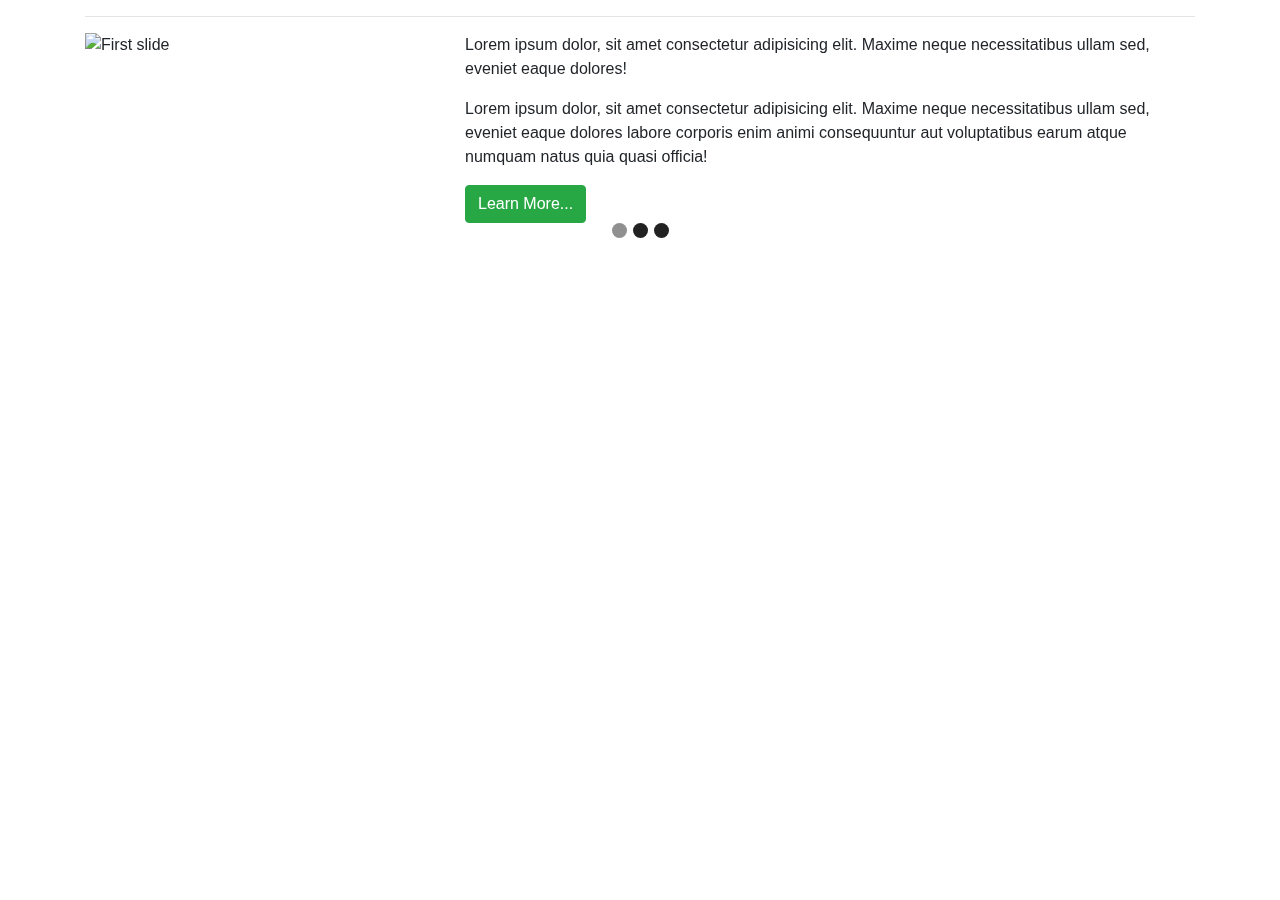
==== index.html @ 4920ab21 "Update index.html" ====
<!DOCTYPE html>
<html lang="es">

<head>

  <title></title>

  <meta charset="utf-8">

  <meta name="description" content="Free Bootstrap 4 Carousel">

  <meta name="keywords" content="Bootstrap 4 Free Carousel, Free Slider, Bootstrap 4 Slider for freee, Free Bootstrap 4 Slider, Free HTML Slider">

  <meta name="viewport" content="width=device-width, initial-scale=1">

  <!-- Bootstrap 4 Default CSS -->
  <link rel="stylesheet" href="https://maxcdn.bootstrapcdn.com/bootstrap/4.1.0/css/bootstrap.min.css">

  <!-- Font Awesome CSS -->
  <link rel="stylesheet" href="https://use.fontawesome.com/releases/v5.1.0/css/all.css" integrity="sha384-lKuwvrZot6UHsBSfcMvOkWwlCMgc0TaWr+30HWe3a4ltaBwTZhyTEggF5tJv8tbt" crossorigin="anonymous">

  <!-- Additional CSS -->
  <link rel="stylesheet" href="css/main.css">

  <!-- Animate CSS -->
  <link rel="stylesheet" href="https://cdnjs.cloudflare.com/ajax/libs/animate.css/3.5.2/animate.min.css">

</head>

<body>

    <div class="container">

        <div class="row">

            <div class="col-md-12">

                <h1 class="text-center carousel-title"></h1>
                <hr>

            </div>
            <!-- End of Col-md-12 -->

            <div class="col-md-12">

                <div id="carouselExample" class="carousel slide" data-ride="carousel">

                    <div class="row">

                        <div class="col-md-12">

                            <div class="carousel-inner">

                                <div class="carousel-item active">

                                    <div class="row">

                                        <div class="col-md-4">

                                            <img class="d-block w-100" src="https://fakeimg.pl/350x200/fc2525/fff,255/?text=Slider&font=lobster" alt="First slide">

                                        </div>
                                        <!-- End of Col-md-4 -->

                                        <div class="col-md-8">

                                            <p>
                                                Lorem ipsum dolor, sit amet consectetur adipisicing elit. Maxime neque necessitatibus ullam sed, 
                                                eveniet eaque dolores!
                                            </p>

                                            <p>
                                                Lorem ipsum dolor, sit amet consectetur adipisicing elit. Maxime neque necessitatibus ullam sed, 
                                                eveniet eaque dolores labore corporis enim animi consequuntur aut voluptatibus earum atque numquam 
                                                natus quia quasi officia!
                                            </p>

                                            <button class="btn btn-md btn-success">Learn More...</button>

                                        </div>
                                        <!-- End of Col-md-8 -->

                                    </div>
                                    <!-- End of Row -->

                                </div>
                                <!-- End of Carousel Item 1 -->

                                <div class="carousel-item">

                                    <div class="row">

                                        <div class="col-md-4">

                                            <img class="d-block w-100" src="https://fakeimg.pl/350x200/1d6d28/fff,255/?text=Problem?&font=lobster" alt="First slide">

                                        </div>
                                        <!-- End of Col-md-4 -->

                                        <div class="col-md-8">

                                            <p>
                                                Lorem ipsum dolor, sit amet consectetur adipisicing elit. Maxime neque necessitatibus ullam sed, 
                                                eveniet eaque dolores!
                                            </p>

                                            <p>
                                                Lorem ipsum dolor, sit amet consectetur adipisicing elit. Maxime neque necessitatibus ullam sed, 
                                                eveniet eaque dolores labore corporis enim animi consequuntur aut voluptatibus earum atque numquam 
                                                natus quia quasi officia!
                                            </p>

                                            <button class="btn btn-md btn-success">Learn More...</button>

                                        </div>
                                        <!-- End of Col-md-8 -->

                                    </div>
                                    <!-- End of Row -->

                                </div>
                                <!-- End of Carousel Item 2 -->

                                <div class="carousel-item">

                                    <div class="row">

                                        <div class="col-md-4">

                                            <img class="d-block w-100" src="https://fakeimg.pl/350x200/3881ff/fff,255/?text=Solution Here :)&font=lobster" alt="First slide">

                                        </div>
                                        <!-- End of Col-md-4 -->

                                        <div class="col-md-8">

                                            <p>
                                                Lorem ipsum dolor, sit amet consectetur adipisicing elit. Maxime neque necessitatibus ullam sed, 
                                                eveniet eaque dolores!
                                            </p>

                                            <p>
                                                Lorem ipsum dolor, sit amet consectetur adipisicing elit. Maxime neque necessitatibus ullam sed, 
                                                eveniet eaque dolores labore corporis enim animi consequuntur aut voluptatibus earum atque numquam 
                                                natus quia quasi officia!
                                            </p>

                                            <button class="btn btn-md btn-success">Learn More...</button>

                                        </div>
                                        <!-- End of Col-md-8 -->

                                    </div>
                                    <!-- End of Row -->

                                </div>
                                <!-- End of Carousel Item 3 -->

                            </div>
                            <!-- End of Carousel Inner -->
                        
                        </div>
                        <!-- End of Col-md-12 -->

                        <div class="col-md-12">

                            <ol class="carousel-indicators">

                                <li data-target="#carouselExample" data-slide-to="0" class="active"></li>
            
                                <li data-target="#carouselExample" data-slide-to="1"></li>
            
                                <li data-target="#carouselExample" data-slide-to="2"></li>
            
                            </ol>
                            <!-- End of Carousel Indicators -->

                        </div>
                        <!-- End of Col-md-12 -->

                    
                    </div>
                    <!-- End of Row -->

                </div>
                <!-- End of carouselExample-->

            </div>
            <!-- End of Col-md-12 -->

        </div>
        <!-- End of Row -->

    </div>
    <!-- End of Container -->

    <!-- JQuery Plugin -->

    <script src="https://ajax.googleapis.com/ajax/libs/jquery/3.3.1/jquery.min.js"></script>

    <!-- Bootstrap JQuery Plugin -->

    <script src="https://maxcdn.bootstrapcdn.com/bootstrap/4.1.0/js/bootstrap.min.js"></script>

    <!-- Extra Javascript -->
    <script>
        $(document).ready(function(){
            
            $(".item").addClass('animated slideInUp');
            
        });
    </script>


</body>
</html>
---- css/main.css ----
.carousel-indicators {
  position: relative !important;
  bottom: 0; }
  .carousel-indicators li {
    background-color: #222 !important;
    cursor: pointer;
    border-radius: 50%;
    height: 15px;
    width: 15px; }
  .carousel-indicators .active {
    opacity: 0.5; }

@media screen and (min-width: 320px) and (max-width: 767px) {
  .carousel-inner p {
    font-size: 14px;
    margin: 20px 0; }
  .carousel-inner button {
    display: block;
    margin: 0 auto; }

  .carousel-title {
    font-size: 18px;
    margin-top: 20px; }

  .carousel-indicators {
    top: 20px; } }

/*# sourceMappingURL=main.css.map */
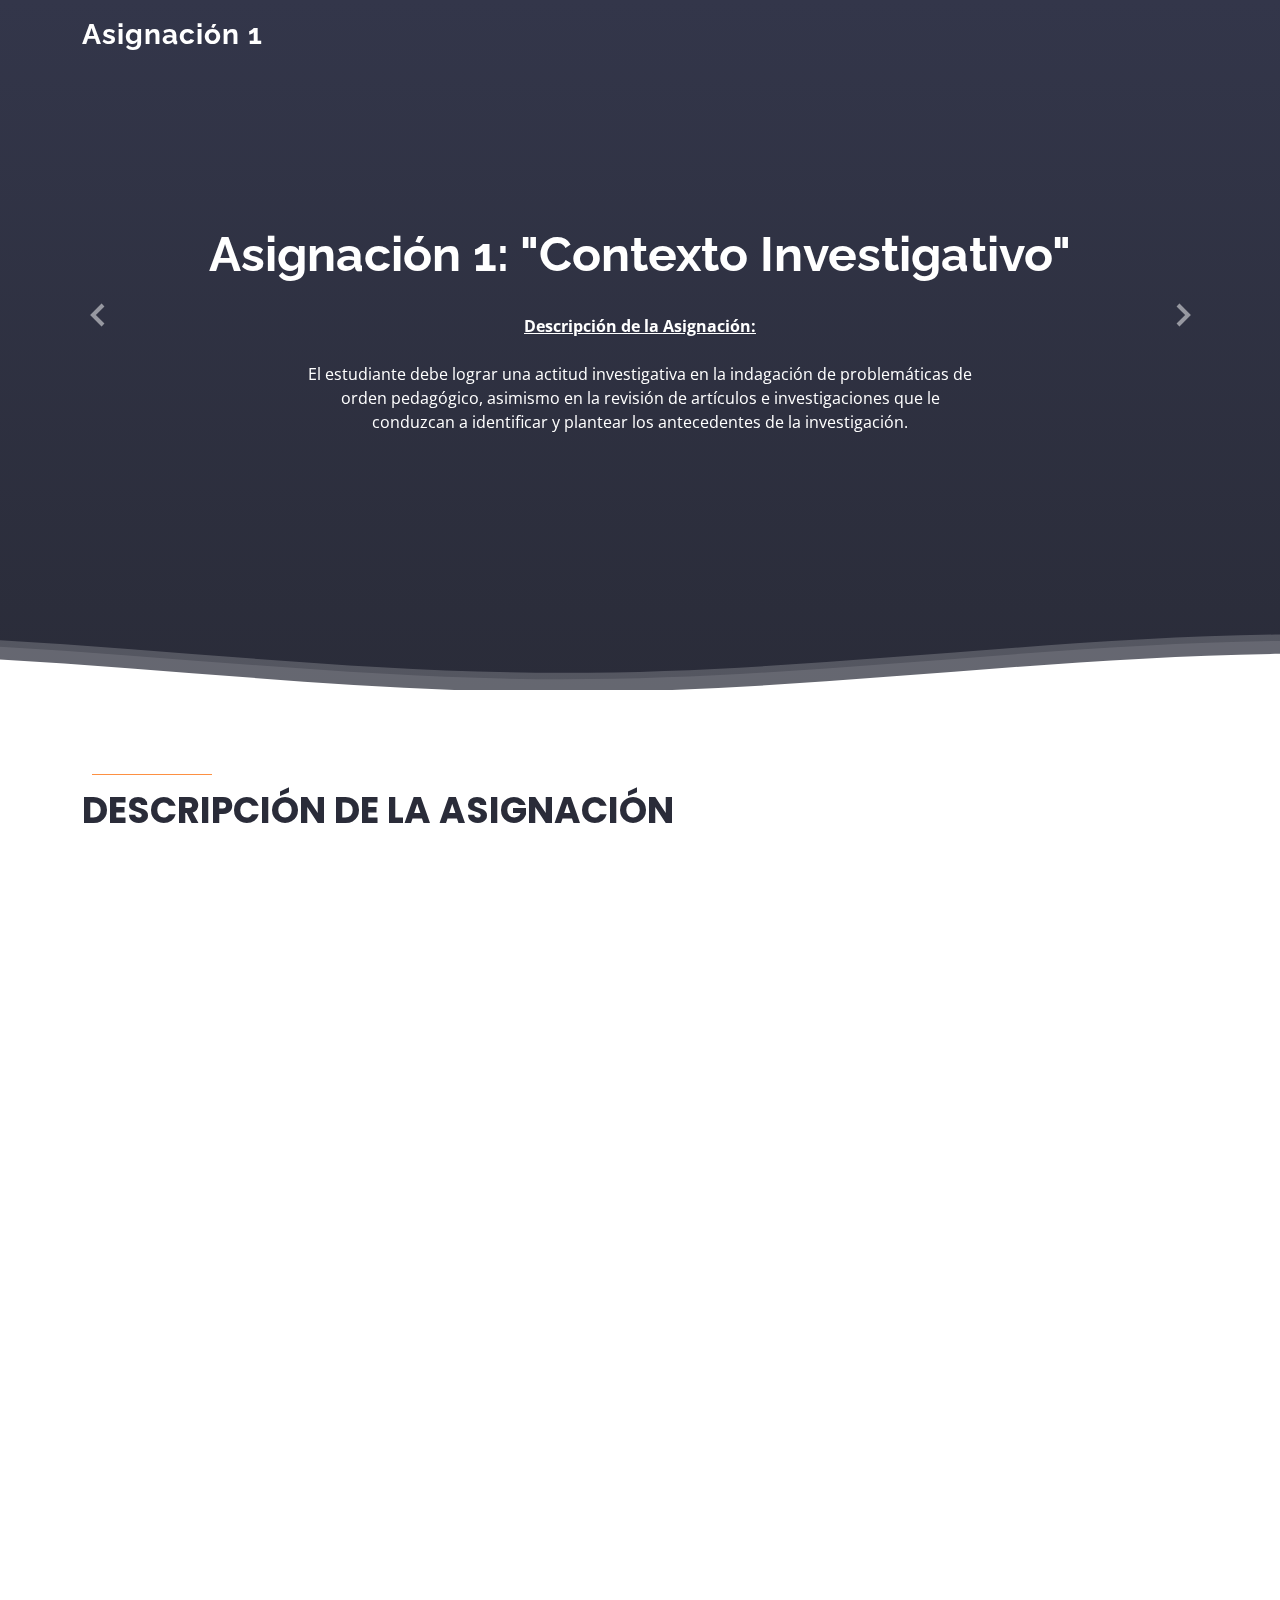
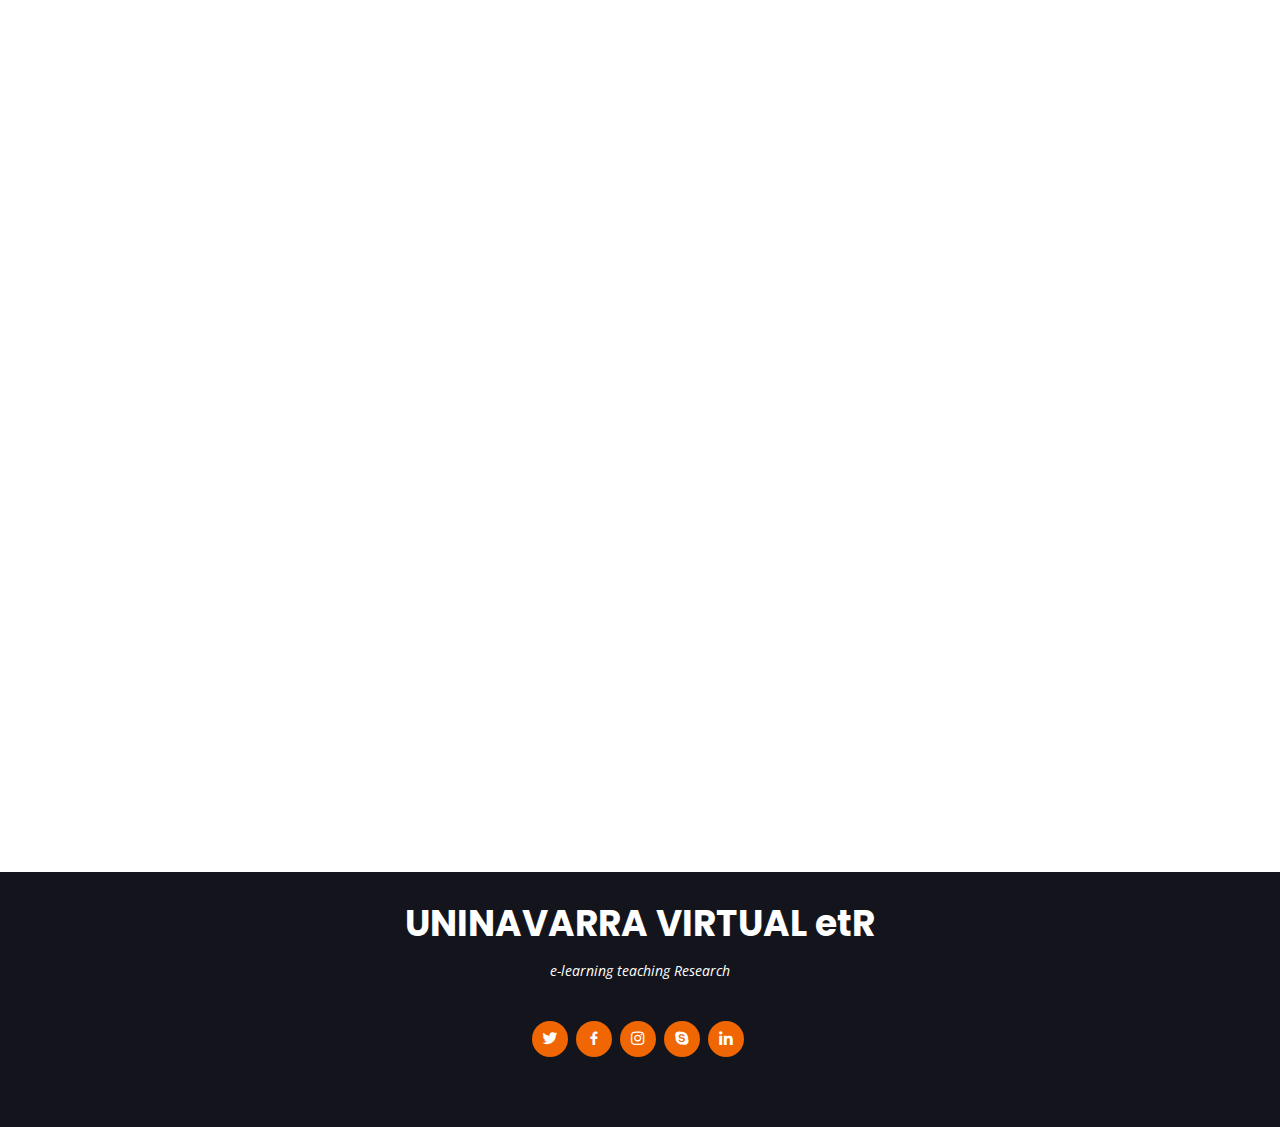
==== commit 2c93fcab: "Nuevos directorios" ====
--- a/index.html
+++ b/index.html
@@ -1,216 +1,242 @@
 <!DOCTYPE html>
-<html lang="es">
+<html lang="en">
 
 <head>
-
-  <title></title>
-
   <meta charset="utf-8">
-
-  <meta name="description" content="Free Bootstrap 4 Carousel">
-
-  <meta name="keywords" content="Bootstrap 4 Free Carousel, Free Slider, Bootstrap 4 Slider for freee, Free Bootstrap 4 Slider, Free HTML Slider">
-
-  <meta name="viewport" content="width=device-width, initial-scale=1">
-
-  <!-- Bootstrap 4 Default CSS -->
-  <link rel="stylesheet" href="https://maxcdn.bootstrapcdn.com/bootstrap/4.1.0/css/bootstrap.min.css">
-
-  <!-- Font Awesome CSS -->
-  <link rel="stylesheet" href="https://use.fontawesome.com/releases/v5.1.0/css/all.css" integrity="sha384-lKuwvrZot6UHsBSfcMvOkWwlCMgc0TaWr+30HWe3a4ltaBwTZhyTEggF5tJv8tbt" crossorigin="anonymous">
-
-  <!-- Additional CSS -->
-  <link rel="stylesheet" href="css/main.css">
-
-  <!-- Animate CSS -->
-  <link rel="stylesheet" href="https://cdnjs.cloudflare.com/ajax/libs/animate.css/3.5.2/animate.min.css">
-
+  <meta name="viewport" content="width=device-width, initial-scale=1.0">
+
+  <title>Asignación 1</title>
+  <meta content="" name="description">
+  <meta content="" name="keywords">
+
+  <!-- Favicons -->
+  
+
+  <!-- Google Fonts -->
+  <link href="https://fonts.googleapis.com/css?family=Open+Sans:300,300i,400,400i,600,600i,700,700i|Raleway:300,300i,400,400i,500,500i,600,600i,700,700i|Poppins:300,300i,400,400i,500,500i,600,600i,700,700i" rel="stylesheet">
+
+  <!-- Vendor CSS Files -->
+  <link href="assets/vendor/animate.css/animate.min.css" rel="stylesheet">
+  <link href="assets/vendor/aos/aos.css" rel="stylesheet">
+  <link href="assets/vendor/bootstrap/css/bootstrap.min.css" rel="stylesheet">
+  <link href="assets/vendor/bootstrap-icons/bootstrap-icons.css" rel="stylesheet">
+  <link href="assets/vendor/boxicons/css/boxicons.min.css" rel="stylesheet">
+  <link href="assets/vendor/glightbox/css/glightbox.min.css" rel="stylesheet">
+  <link href="assets/vendor/remixicon/remixicon.css" rel="stylesheet">
+  <link href="assets/vendor/swiper/swiper-bundle.min.css" rel="stylesheet">
+
+  <!-- Template Main CSS File -->
+  <link href="assets/css/style.css" rel="stylesheet">
+
+  <!-- =======================================================
+  * Template Name: Selecao
+  * Updated: Jan 09 2024 with Bootstrap v5.3.2
+  * Template URL: https://bootstrapmade.com/selecao-bootstrap-template/
+  * Author: BootstrapMade.com
+  * License: https://bootstrapmade.com/license/
+  ======================================================== -->
 </head>
 
 <body>
 
+  <!-- ======= Header ======= -->
+  <header id="header" class="fixed-top d-flex align-items-center  header-transparent ">
+    <div class="container d-flex align-items-center justify-content-between">
+
+      <div class="logo">
+        <h1><a href="index.html">Asignación 1</a></h1>
+        <!-- Uncomment below if you prefer to use an image logo -->
+        <!-- <a href="index.html"><img src="assets/img/logo.png" alt="" class="img-fluid"></a>-->
+      </div>
+
+      
+
+    </div>
+  </header><!-- End Header -->
+
+  <!-- ======= Hero Section ======= -->
+  <section id="hero" class="d-flex flex-column justify-content-end align-items-center">
+    <div id="heroCarousel" data-bs-interval="5000" class="container carousel carousel-fade" data-bs-ride="carousel">
+
+      <!-- Slide 1 -->
+      <div class="carousel-item active">
+        <div class="carousel-container">
+          <h2 class="animate__animated animate__fadeInDown">Asignación 1: "Contexto Investigativo"</span></h2>
+          <p class="animate__animated fanimate__adeInUp"><b><u>Descripción de la Asignación:</u></b><br><br>
+
+            El estudiante debe lograr una actitud investigativa en la indagación de problemáticas de orden pedagógico, asimismo en la revisión de artículos e investigaciones que le conduzcan a identificar y plantear los antecedentes de la investigación.</p>
+        </div>
+      </div>
+
+
+      <a class="carousel-control-prev" href="#heroCarousel" role="button" data-bs-slide="prev">
+        <span class="carousel-control-prev-icon bx bx-chevron-left" aria-hidden="true"></span>
+      </a>
+
+      <a class="carousel-control-next" href="#heroCarousel" role="button" data-bs-slide="next">
+        <span class="carousel-control-next-icon bx bx-chevron-right" aria-hidden="true"></span>
+      </a>
+
+    </div>
+
+    <svg class="hero-waves" xmlns="http://www.w3.org/2000/svg" xmlns:xlink="http://www.w3.org/1999/xlink" viewBox="0 24 150 28 " preserveAspectRatio="none">
+      <defs>
+        <path id="wave-path" d="M-160 44c30 0 58-18 88-18s 58 18 88 18 58-18 88-18 58 18 88 18 v44h-352z">
+      </defs>
+      <g class="wave1">
+        <use xlink:href="#wave-path" x="50" y="3" fill="rgba(255,255,255, .1)">
+      </g>
+      <g class="wave2">
+        <use xlink:href="#wave-path" x="50" y="0" fill="rgba(255,255,255, .2)">
+      </g>
+      <g class="wave3">
+        <use xlink:href="#wave-path" x="50" y="9" fill="#fff">
+      </g>
+    </svg>
+
+  </section><!-- End Hero -->
+
+  <main id="main">
+
+    <!-- ======= About Section ======= -->
+    <section id="about" class="about">
+      <div class="container">
+        <div class="section-title" data-aos="zoom-out">
+          <h2></h2>
+          <p>Descripción de la Asignación</p>
+        </div>
+        <div class="row content" data-aos="fade-up">
+          <div class="col-lg-6">
+            <ul>
+              <li><i class="ri-check-double-line"></i> De manera individual, el estudiante investigador, debe realizar la lectura, "Reflexiones sobre la investigación-acción colaboradora en la educación" Recuperado desde: http://reec.uvigo.es/volumenes/volumen1/REEC_1_1_3.pdf</li>
+              <li><i class="ri-check-double-line"></i> El estudiante investigador, debe identificar núcleos problemáticos, desde los cuales pueda desarrollar de manera interdisciplinaria y colectiva, procesos investigativos alrededor de la enseñanza universitaria, como campo de desarrollo actual, tanto a nivel nacional como internacional.</li>
+              <br>
+              <br>
+              <div class="section-title" data-aos="zoom-out">
+                <h2></h2>
+                <p> Instrucciones para desarrollar la actividad</p>
+              </div>
+              <li><i class="ri-check-double-line"></i>Realiza la Lectura "Reflexiones sobre la investigación-acción colaboradora en la educación".
+                Ver PDF aquí: http://reec.uvigo.es/volumenes/volumen1/REEC_1_1_3.pdf</li>
+                <br>
+                <li><i class="ri-check-double-line"></i>Cada estudiante individual, debe enviar sus avances en esta sección de "Actividad 1". Recomendamos seguir estos pasos:</li>
+            </ul>
+          </div>
+          <div class="">
+            <p>
+              <li><i class=""></i>Definir el problema.
+              <li><i class=""></i>Expresar la tesis.
+              <li><i class=""></i>Explicar los argumentos a favor de la tesis acompañados de reflexiones, explicaciones y ejemplos.
+                <li><i class=""></i>Exponer la antítesis y los argumentos que la sustentan.
+                  <li><i class=""></i>Refutar la antítesis mediante el uso de evidencias que confirmen la tesis.
+                    <li><i class=""></i>Conclusiones.
+            </p>
+          </div>
+        </div>
+      </div>
+    </section><!-- End About Section -->
+
+    <!-- ======= Features Section ======= -->
+    
+    <section id="features" class="features">
+      <div class="container">
+        <div class="section-title" data-aos="zoom-out">
+          <h2></h2>
+          <p> Instrucciones de entrega de la Asignación</p>
+        </div>
+        <div class="tab-content" data-aos="fade-up">
+          <div class="tab-pane active show" id="tab-1">
+            <div class="row">
+              <div class="col-lg-6 order-2 order-lg-1 mt-3 mt-lg-0">
+                <p>
+                  Luego de realizar la lectura, el estudiante investigador, debe presentar un documento en formato Word o PDF, aplicando la portada con su nombres y apellidos, deben usar las normas APA. Podrá cargar el archivo en la sección de la plataforma Actividad 1, dar clic en "Agregar Entrega" y adjuntar el archivo.
+                </p>
+                <h5><b>Criterios de Evaluación de la Asignación</b></h5>
+                <ul>
+                  <li><i class="ri-check-double-line"></i> Tarea Individual: Fecha ímite de entrega Por definir.</li>
+                  <li><i class="ri-check-double-line"></i> Tiempos de entrega de la actividad:</li>
+                  <li><i class="ri-check-double-line"></i> Apertura: Por definir.</li>
+                  <li><i class="ri-check-double-line"></i> Cierre: Por definir.</li>
+                  <br>
+                  <li><i class="ri-check-double-line"></i> <b>Peso (%)</b> de esta actividad en el total de la evaluación del curso: 25%</li>
+                </ul>
+              </div>
+              <div class="col-lg-6 order-1 order-lg-2 text-center">
+                <img src="assets/img/features-1.png" alt="" class="img-fluid">
+              </div>
+            </div>
+          </div>
+          <div class="tab-pane" id="tab-2">
+            <div class="row">
+              <div class="col-lg-6 order-2 order-lg-1 mt-3 mt-lg-0">
+              </div>
+              <div class="col-lg-6 order-1 order-lg-2 text-center">
+                <img src="assets/img/features-2.png" alt="" class="img-fluid">
+              </div>
+            </div>
+          </div>
+          <div class="tab-pane" id="tab-3">
+            <div class="row">
+              <div class="col-lg-6 order-2 order-lg-1 mt-3 mt-lg-0">
+                
+              </div>
+              <div class="col-lg-6 order-1 order-lg-2 text-center">
+                <img src="assets/img/features-3.png" alt="" class="img-fluid">
+              </div>
+            </div>
+          </div>
+          <div class="tab-pane" id="tab-4">
+            <div class="row">
+              <div class="col-lg-6 order-2 order-lg-1 mt-3 mt-lg-0">
+               
+                  <li><i class="ri-check-double-line"></i> </li>
+                  <li><i class="ri-check-double-line"></i> </li>
+                  <li><i class="ri-check-double-line"></i> </li>
+                </ul>
+              </div>
+              <div class="col-lg-6 order-1 order-lg-2 text-center">
+                <img src="assets/img/features-4.png" alt="" class="img-fluid">
+              </div>
+            </div>
+          </div>
+        </div>
+
+      </div>
+    </section><!-- End Features Section -->
+       
+  </main><!-- End #main -->
+
+  <!-- ======= Footer ======= -->
+  <div class="section-title" data-aos="zoom-out"></div>
+  <footer id="footer">
     <div class="container">
-
-        <div class="row">
-
-            <div class="col-md-12">
-
-                <h1 class="text-center carousel-title"></h1>
-                <hr>
-
-            </div>
-            <!-- End of Col-md-12 -->
-
-            <div class="col-md-12">
-
-                <div id="carouselExample" class="carousel slide" data-ride="carousel">
-
-                    <div class="row">
-
-                        <div class="col-md-12">
-
-                            <div class="carousel-inner">
-
-                                <div class="carousel-item active">
-
-                                    <div class="row">
-
-                                        <div class="col-md-4">
-
-                                            <img class="d-block w-100" src="https://fakeimg.pl/350x200/fc2525/fff,255/?text=Slider&font=lobster" alt="First slide">
-
-                                        </div>
-                                        <!-- End of Col-md-4 -->
-
-                                        <div class="col-md-8">
-
-                                            <p>
-                                                Lorem ipsum dolor, sit amet consectetur adipisicing elit. Maxime neque necessitatibus ullam sed, 
-                                                eveniet eaque dolores!
-                                            </p>
-
-                                            <p>
-                                                Lorem ipsum dolor, sit amet consectetur adipisicing elit. Maxime neque necessitatibus ullam sed, 
-                                                eveniet eaque dolores labore corporis enim animi consequuntur aut voluptatibus earum atque numquam 
-                                                natus quia quasi officia!
-                                            </p>
-
-                                            <button class="btn btn-md btn-success">Learn More...</button>
-
-                                        </div>
-                                        <!-- End of Col-md-8 -->
-
-                                    </div>
-                                    <!-- End of Row -->
-
-                                </div>
-                                <!-- End of Carousel Item 1 -->
-
-                                <div class="carousel-item">
-
-                                    <div class="row">
-
-                                        <div class="col-md-4">
-
-                                            <img class="d-block w-100" src="https://fakeimg.pl/350x200/1d6d28/fff,255/?text=Problem?&font=lobster" alt="First slide">
-
-                                        </div>
-                                        <!-- End of Col-md-4 -->
-
-                                        <div class="col-md-8">
-
-                                            <p>
-                                                Lorem ipsum dolor, sit amet consectetur adipisicing elit. Maxime neque necessitatibus ullam sed, 
-                                                eveniet eaque dolores!
-                                            </p>
-
-                                            <p>
-                                                Lorem ipsum dolor, sit amet consectetur adipisicing elit. Maxime neque necessitatibus ullam sed, 
-                                                eveniet eaque dolores labore corporis enim animi consequuntur aut voluptatibus earum atque numquam 
-                                                natus quia quasi officia!
-                                            </p>
-
-                                            <button class="btn btn-md btn-success">Learn More...</button>
-
-                                        </div>
-                                        <!-- End of Col-md-8 -->
-
-                                    </div>
-                                    <!-- End of Row -->
-
-                                </div>
-                                <!-- End of Carousel Item 2 -->
-
-                                <div class="carousel-item">
-
-                                    <div class="row">
-
-                                        <div class="col-md-4">
-
-                                            <img class="d-block w-100" src="https://fakeimg.pl/350x200/3881ff/fff,255/?text=Solution Here :)&font=lobster" alt="First slide">
-
-                                        </div>
-                                        <!-- End of Col-md-4 -->
-
-                                        <div class="col-md-8">
-
-                                            <p>
-                                                Lorem ipsum dolor, sit amet consectetur adipisicing elit. Maxime neque necessitatibus ullam sed, 
-                                                eveniet eaque dolores!
-                                            </p>
-
-                                            <p>
-                                                Lorem ipsum dolor, sit amet consectetur adipisicing elit. Maxime neque necessitatibus ullam sed, 
-                                                eveniet eaque dolores labore corporis enim animi consequuntur aut voluptatibus earum atque numquam 
-                                                natus quia quasi officia!
-                                            </p>
-
-                                            <button class="btn btn-md btn-success">Learn More...</button>
-
-                                        </div>
-                                        <!-- End of Col-md-8 -->
-
-                                    </div>
-                                    <!-- End of Row -->
-
-                                </div>
-                                <!-- End of Carousel Item 3 -->
-
-                            </div>
-                            <!-- End of Carousel Inner -->
-                        
-                        </div>
-                        <!-- End of Col-md-12 -->
-
-                        <div class="col-md-12">
-
-                            <ol class="carousel-indicators">
-
-                                <li data-target="#carouselExample" data-slide-to="0" class="active"></li>
-            
-                                <li data-target="#carouselExample" data-slide-to="1"></li>
-            
-                                <li data-target="#carouselExample" data-slide-to="2"></li>
-            
-                            </ol>
-                            <!-- End of Carousel Indicators -->
-
-                        </div>
-                        <!-- End of Col-md-12 -->
-
-                    
-                    </div>
-                    <!-- End of Row -->
-
-                </div>
-                <!-- End of carouselExample-->
-
-            </div>
-            <!-- End of Col-md-12 -->
-
-        </div>
-        <!-- End of Row -->
-
+      <h3>UNINAVARRA VIRTUAL etR</h3>
+      <p>e-learning teaching Research</p>
+      <div class="social-links">
+        <a href="#" class="twitter"><i class="bx bxl-twitter"></i></a>
+        <a href="#" class="facebook"><i class="bx bxl-facebook"></i></a>
+        <a href="#" class="instagram"><i class="bx bxl-instagram"></i></a>
+        <a href="#" class="google-plus"><i class="bx bxl-skype"></i></a>
+        <a href="#" class="linkedin"><i class="bx bxl-linkedin"></i></a>
+      </div>
+     
+      
     </div>
-    <!-- End of Container -->
-
-    <!-- JQuery Plugin -->
-
-    <script src="https://ajax.googleapis.com/ajax/libs/jquery/3.3.1/jquery.min.js"></script>
-
-    <!-- Bootstrap JQuery Plugin -->
-
-    <script src="https://maxcdn.bootstrapcdn.com/bootstrap/4.1.0/js/bootstrap.min.js"></script>
-
-    <!-- Extra Javascript -->
-    <script>
-        $(document).ready(function(){
-            
-            $(".item").addClass('animated slideInUp');
-            
-        });
-    </script>
-
+  </footer><!-- End Footer -->
+
+  <a href="#" class="back-to-top d-flex align-items-center justify-content-center"><i class="bi bi-arrow-up-short"></i></a>
+
+  <!-- Vendor JS Files -->
+  <script src="assets/vendor/aos/aos.js"></script>
+  <script src="assets/vendor/bootstrap/js/bootstrap.bundle.min.js"></script>
+  <script src="assets/vendor/glightbox/js/glightbox.min.js"></script>
+  <script src="assets/vendor/isotope-layout/isotope.pkgd.min.js"></script>
+  <script src="assets/vendor/swiper/swiper-bundle.min.js"></script>
+  <script src="assets/vendor/php-email-form/validate.js"></script>
+
+  <!-- Template Main JS File -->
+  <script src="assets/js/main.js"></script>
 
 </body>
-</html>
+
+</html>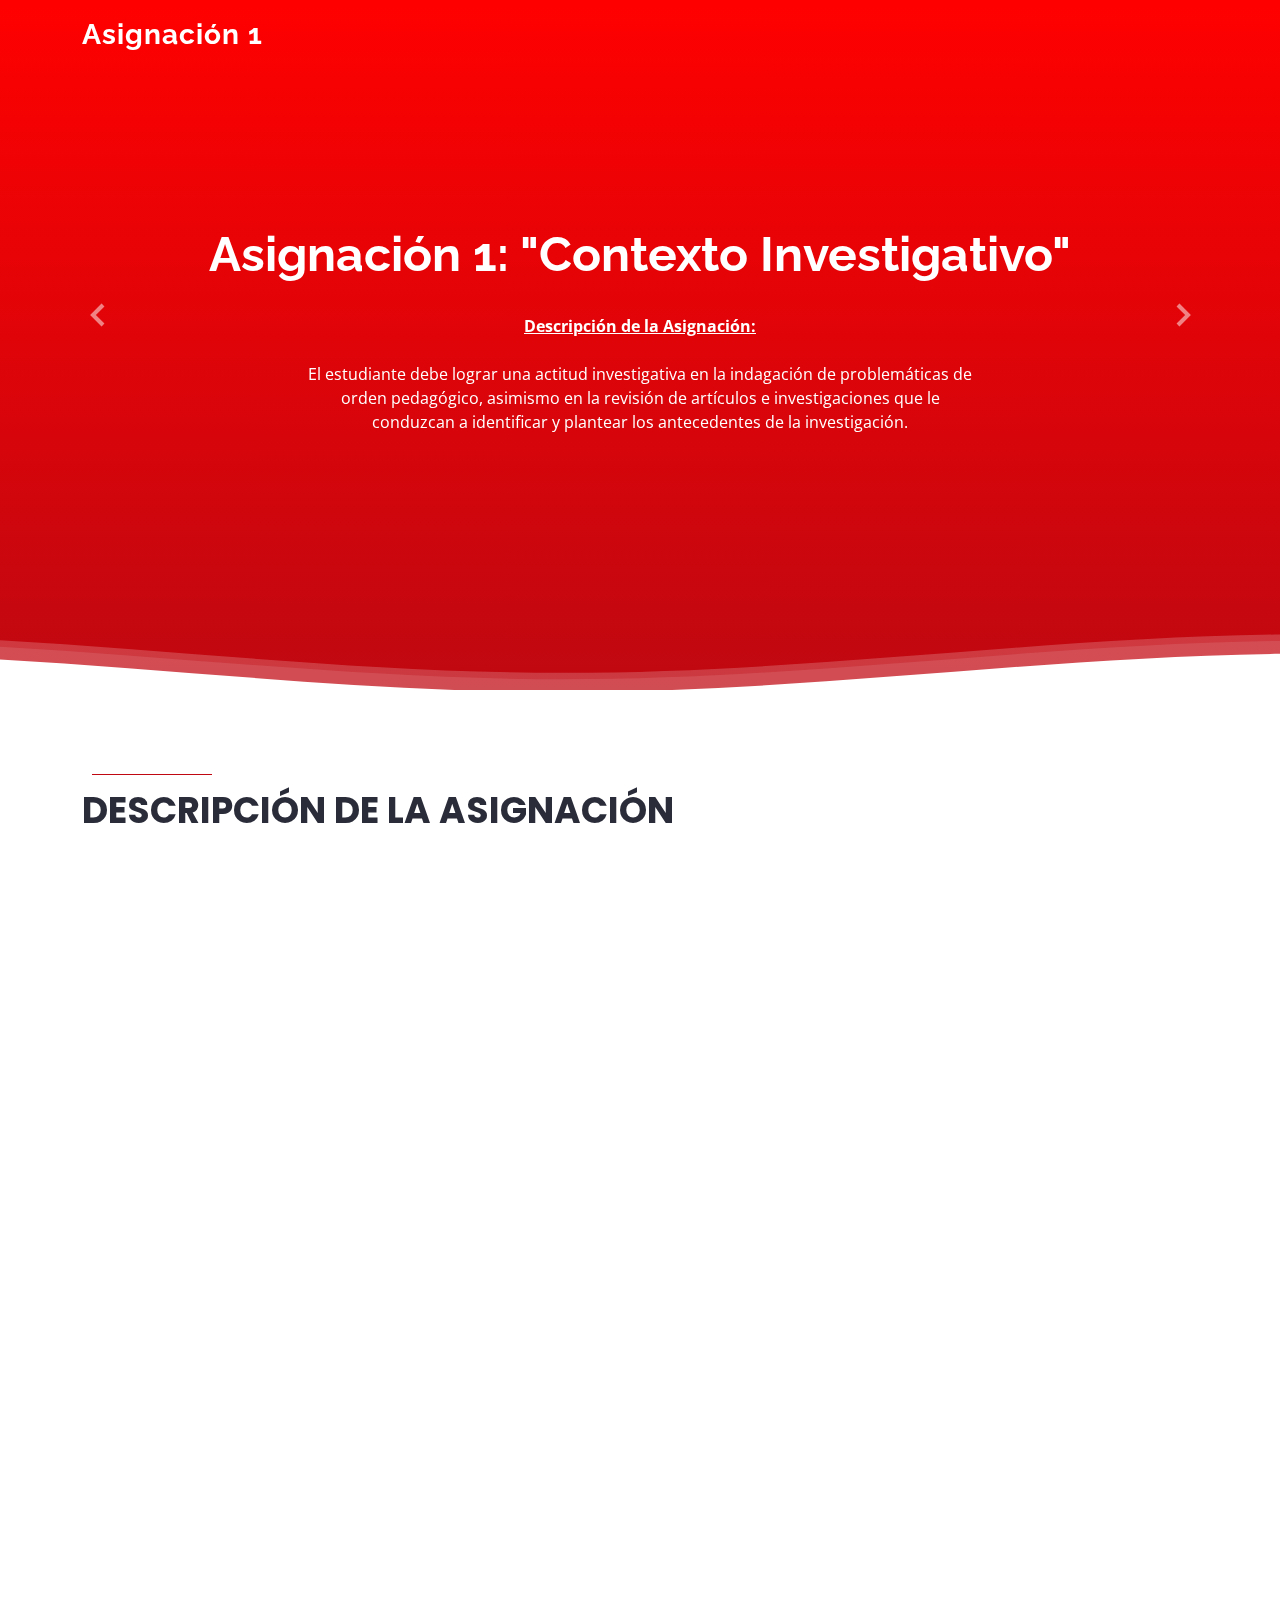
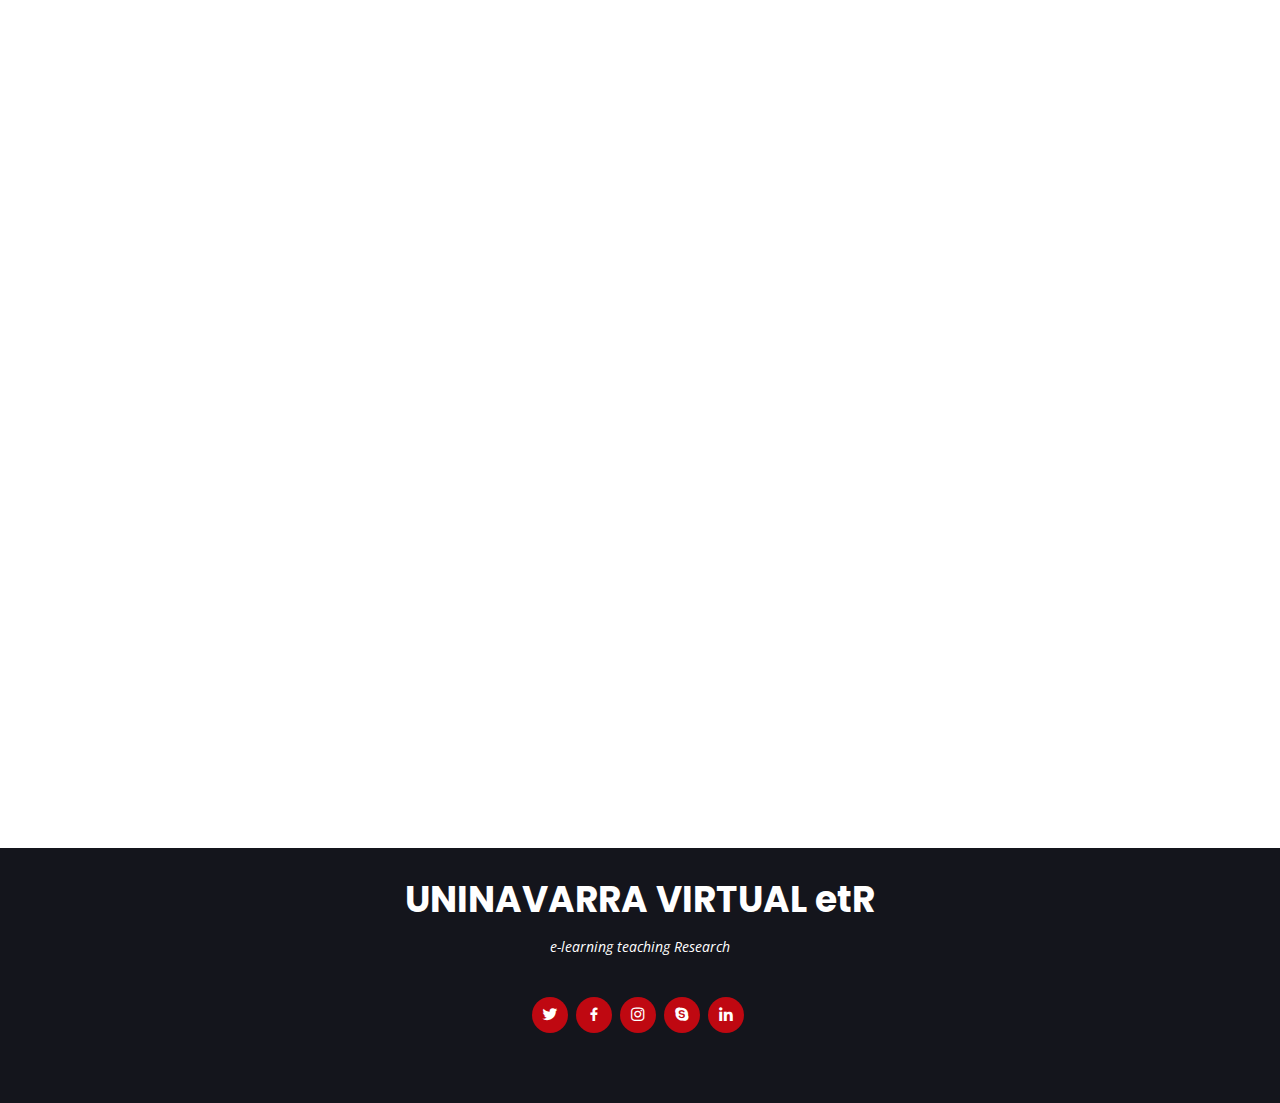
==== commit 39561635: "Visitar la lectura" ====
--- a/index.html
+++ b/index.html
@@ -117,7 +117,7 @@
                 <p> Instrucciones para desarrollar la actividad</p>
               </div>
               <li><i class="ri-check-double-line"></i>Realiza la Lectura "Reflexiones sobre la investigación-acción colaboradora en la educación".
-                Ver PDF aquí: http://reec.uvigo.es/volumenes/volumen1/REEC_1_1_3.pdf</li>
+                Ver PDF aquí: <a href="http://reec.uvigo.es/volumenes/volumen1/REEC_1_1_3.pdf">Visitar la lectura</a></li>
                 <br>
                 <li><i class="ri-check-double-line"></i>Cada estudiante individual, debe enviar sus avances en esta sección de "Actividad 1". Recomendamos seguir estos pasos:</li>
             </ul>
--- a/assets/css/style.css
+++ b/assets/css/style.css
@@ -15,12 +15,12 @@
 }
 
 a {
-  color: #ef6603;
+  color: #ef0303;
   text-decoration: none;
 }
 
 a:hover {
-  color: #fc8129;
+  color: #fc2929;
   text-decoration: none;
 }
 
@@ -43,7 +43,7 @@
   right: 15px;
   bottom: 15px;
   z-index: 996;
-  background: #ef6603;
+  background: #ef0303;
   width: 40px;
   height: 40px;
   border-radius: 50px;
@@ -57,7 +57,7 @@
 }
 
 .back-to-top:hover {
-  background: #fc7c1f;
+  background: #fc1f1f;
   color: #fff;
 }
 
@@ -83,7 +83,7 @@
   transition: all 0.5s;
   z-index: 997;
   transition: all 0.5s;
-  background: rgba(42, 44, 57, 0.9);
+  background: rgba(110, 18, 18, 0.9);
 }
 
 #header.header-transparent {
@@ -91,7 +91,7 @@
 }
 
 #header.header-scrolled {
-  background: rgba(42, 44, 57, 0.9);
+  background: #FF0000;
 }
 
 #header .logo h1 {
@@ -162,7 +162,7 @@
 .navbar .active,
 .navbar .active:focus,
 .navbar li:hover>a {
-  background: #ef6603;
+  background: #ef0303;
 }
 
 .navbar .dropdown ul {
@@ -176,7 +176,7 @@
   opacity: 0;
   visibility: hidden;
   background: #fff;
-  box-shadow: 0px 0px 30px rgba(127, 137, 161, 0.25);
+  box-shadow: 0px 0px 30px rgba(146, 48, 48, 0.699);
   transition: 0.3s;
   border-radius: 15px;
 }
@@ -187,7 +187,7 @@
 
 .navbar .dropdown ul a {
   padding: 10px 20px;
-  color: #2a2c39;
+  color: #831818;
   margin: 0 5px;
   font-size: 14px;
 }
@@ -345,7 +345,7 @@
   width: 100%;
   overflow: hidden;
   position: relative;
-  background: linear-gradient(0deg, rgb(42, 44, 57) 0%, rgb(51, 54, 74) 100%);
+  background: linear-gradient(0deg, #BF0811 0%, #FF0000 100%);
   padding: 0;
 }
 
@@ -401,7 +401,7 @@
   margin: 10px;
   color: #fff;
   animation-delay: 0.8s;
-  border: 2px solid #ef6603;
+  border: 2px solid #BF0811;
 }
 
 #hero .btn-get-started:hover {
@@ -512,7 +512,7 @@
   width: 120px;
   height: 1px;
   display: inline-block;
-  background: #fd9042;
+  background: #BF0811;
   margin: 4px 10px;
 }
 
@@ -557,7 +557,7 @@
   left: 0;
   top: 2px;
   font-size: 20px;
-  color: #ef6603;
+  color: #ef0303;
   line-height: 1;
 }
 
@@ -575,14 +575,14 @@
   border-radius: 5px;
   transition: 0.3s;
   line-height: 1;
-  color: #ef6603;
+  color: #BF0811;
   animation-delay: 0.8s;
   margin-top: 6px;
-  border: 2px solid #ef6603;
+  border: 2px solid #BF0811;
 }
 
 .about .content .btn-learn-more:hover {
-  background: #ef6603;
+  background: #BF0811;
   color: #fff;
   text-decoration: none;
 }
@@ -665,7 +665,7 @@
 .features .tab-pane ul i {
   font-size: 20px;
   padding-right: 4px;
-  color: #ef6603;
+  color: #BF0811;
 }
 
 .features .tab-pane p:last-child {
@@ -1550,7 +1550,7 @@
 #footer .social-links a {
   font-size: 18px;
   display: inline-block;
-  background: #ef6603;
+  background: #BF0811;
   color: #fff;
   line-height: 1;
   padding: 8px 0;
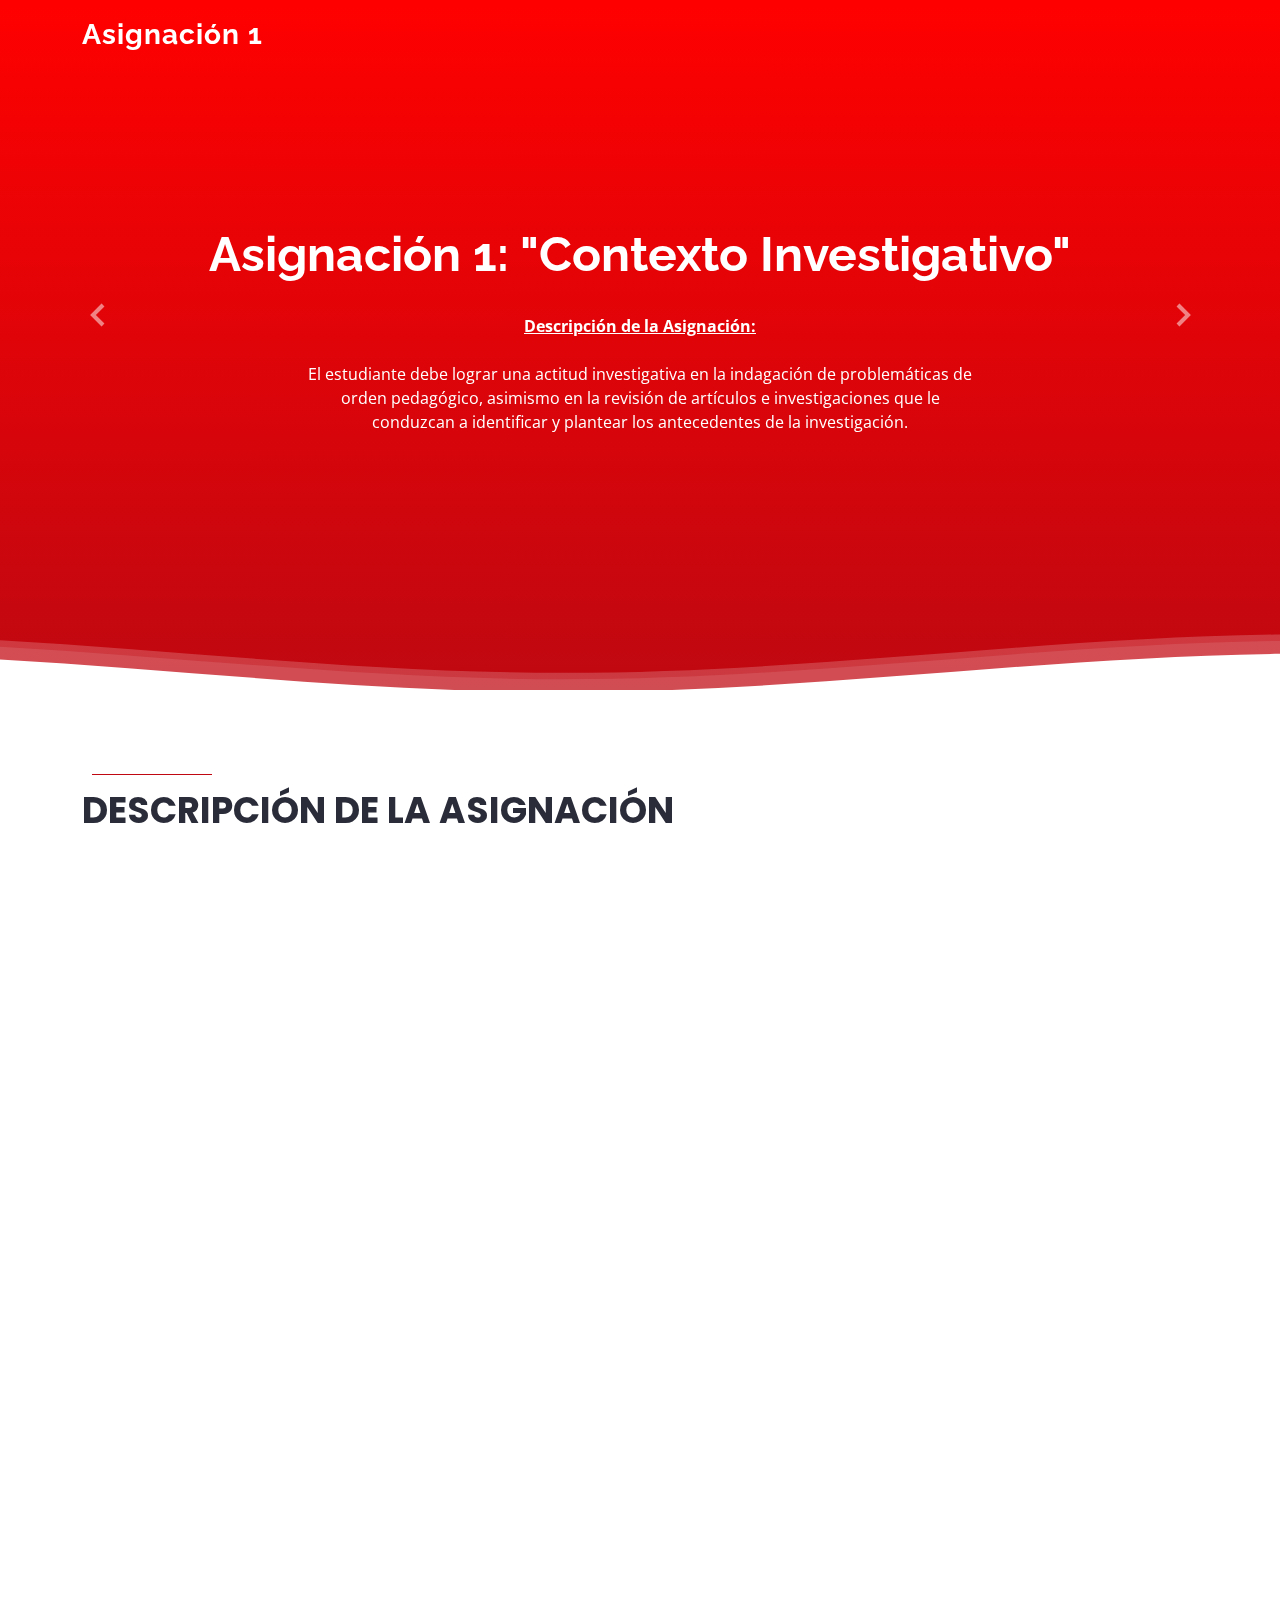
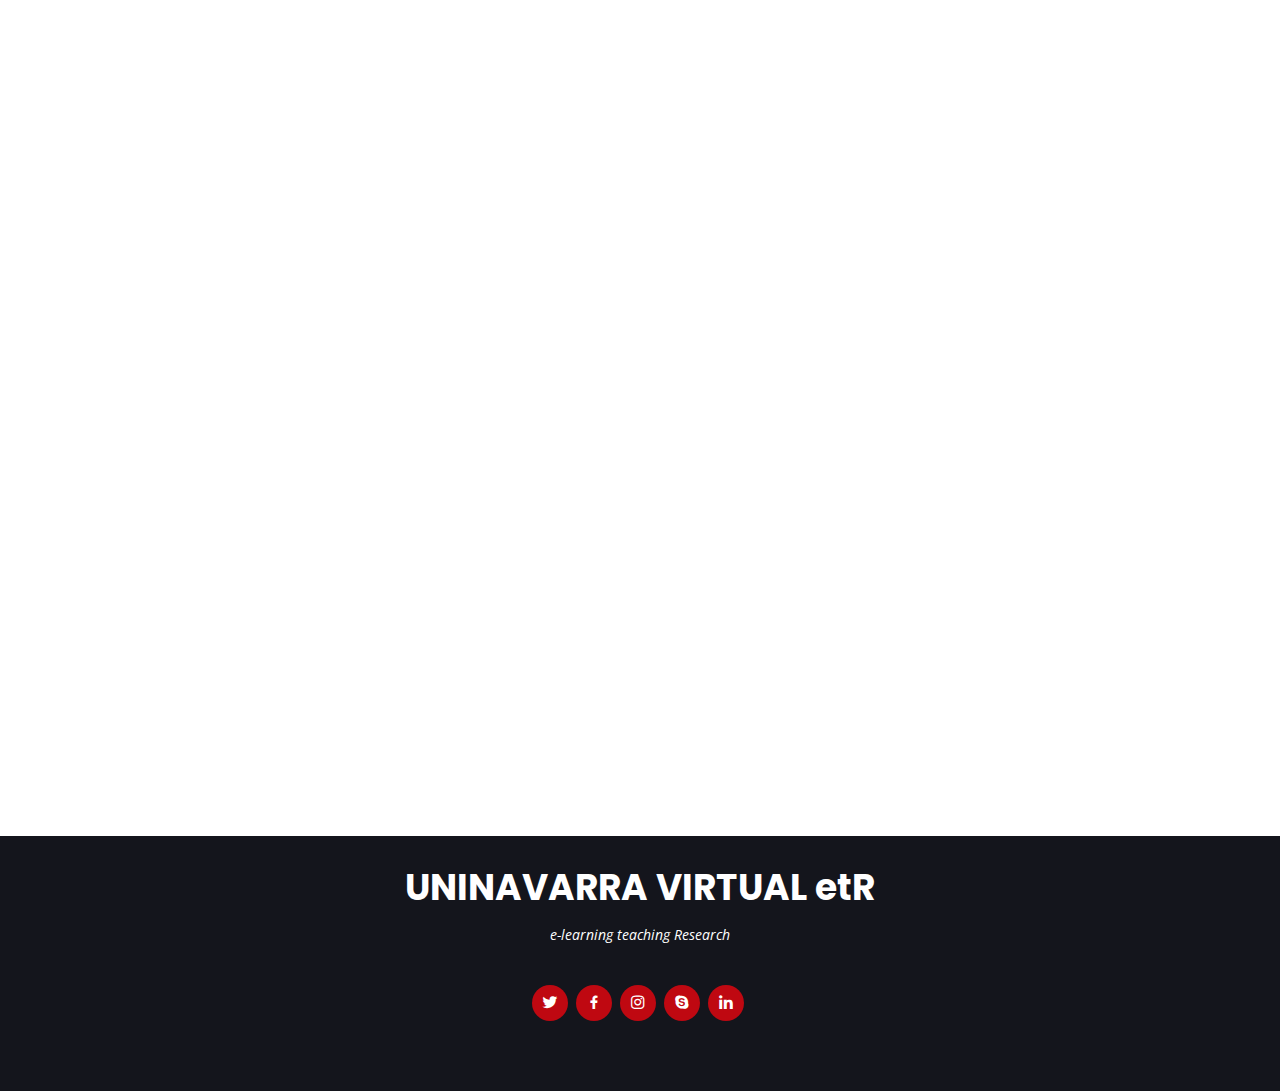
==== commit 8bf59ecd: "Los titulos son de tamaño h4" ====
--- a/index.html
+++ b/index.html
@@ -108,16 +108,16 @@
         <div class="row content" data-aos="fade-up">
           <div class="col-lg-6">
             <ul>
-              <li><i class="ri-check-double-line"></i> De manera individual, el estudiante investigador, debe realizar la lectura, "Reflexiones sobre la investigación-acción colaboradora en la educación" Recuperado desde: http://reec.uvigo.es/volumenes/volumen1/REEC_1_1_3.pdf</li>
+              <li><i class="ri-check-double-line"></i> De manera individual, el estudiante investigador, debe realizar la lectura, "Reflexiones sobre la investigación-acción colaboradora en la educación" Recuperado desde: <a href="http://reec.uvigo.es/volumenes/volumen1/REEC_1_1_3.pdf" target="_blank">http://reec.uvigo.es/volumenes/volumen1/REEC_1_1_3.pdf</a></li>
               <li><i class="ri-check-double-line"></i> El estudiante investigador, debe identificar núcleos problemáticos, desde los cuales pueda desarrollar de manera interdisciplinaria y colectiva, procesos investigativos alrededor de la enseñanza universitaria, como campo de desarrollo actual, tanto a nivel nacional como internacional.</li>
               <br>
               <br>
               <div class="section-title" data-aos="zoom-out">
-                <h2></h2>
+                <h4></h4>
                 <p> Instrucciones para desarrollar la actividad</p>
               </div>
               <li><i class="ri-check-double-line"></i>Realiza la Lectura "Reflexiones sobre la investigación-acción colaboradora en la educación".
-                Ver PDF aquí: <a href="http://reec.uvigo.es/volumenes/volumen1/REEC_1_1_3.pdf">Visitar la lectura</a></li>
+                Ver PDF aquí: <a href="http://reec.uvigo.es/volumenes/volumen1/REEC_1_1_3.pdf" target="_blank">Visitar la lectura</a></li>
                 <br>
                 <li><i class="ri-check-double-line"></i>Cada estudiante individual, debe enviar sus avances en esta sección de "Actividad 1". Recomendamos seguir estos pasos:</li>
             </ul>
@@ -141,7 +141,7 @@
     <section id="features" class="features">
       <div class="container">
         <div class="section-title" data-aos="zoom-out">
-          <h2></h2>
+          <h4></h4>
           <p> Instrucciones de entrega de la Asignación</p>
         </div>
         <div class="tab-content" data-aos="fade-up">
--- a/assets/css/style.css
+++ b/assets/css/style.css
@@ -15,7 +15,7 @@
 }
 
 a {
-  color: #ef0303;
+  color: #0342ef;
   text-decoration: none;
 }
 
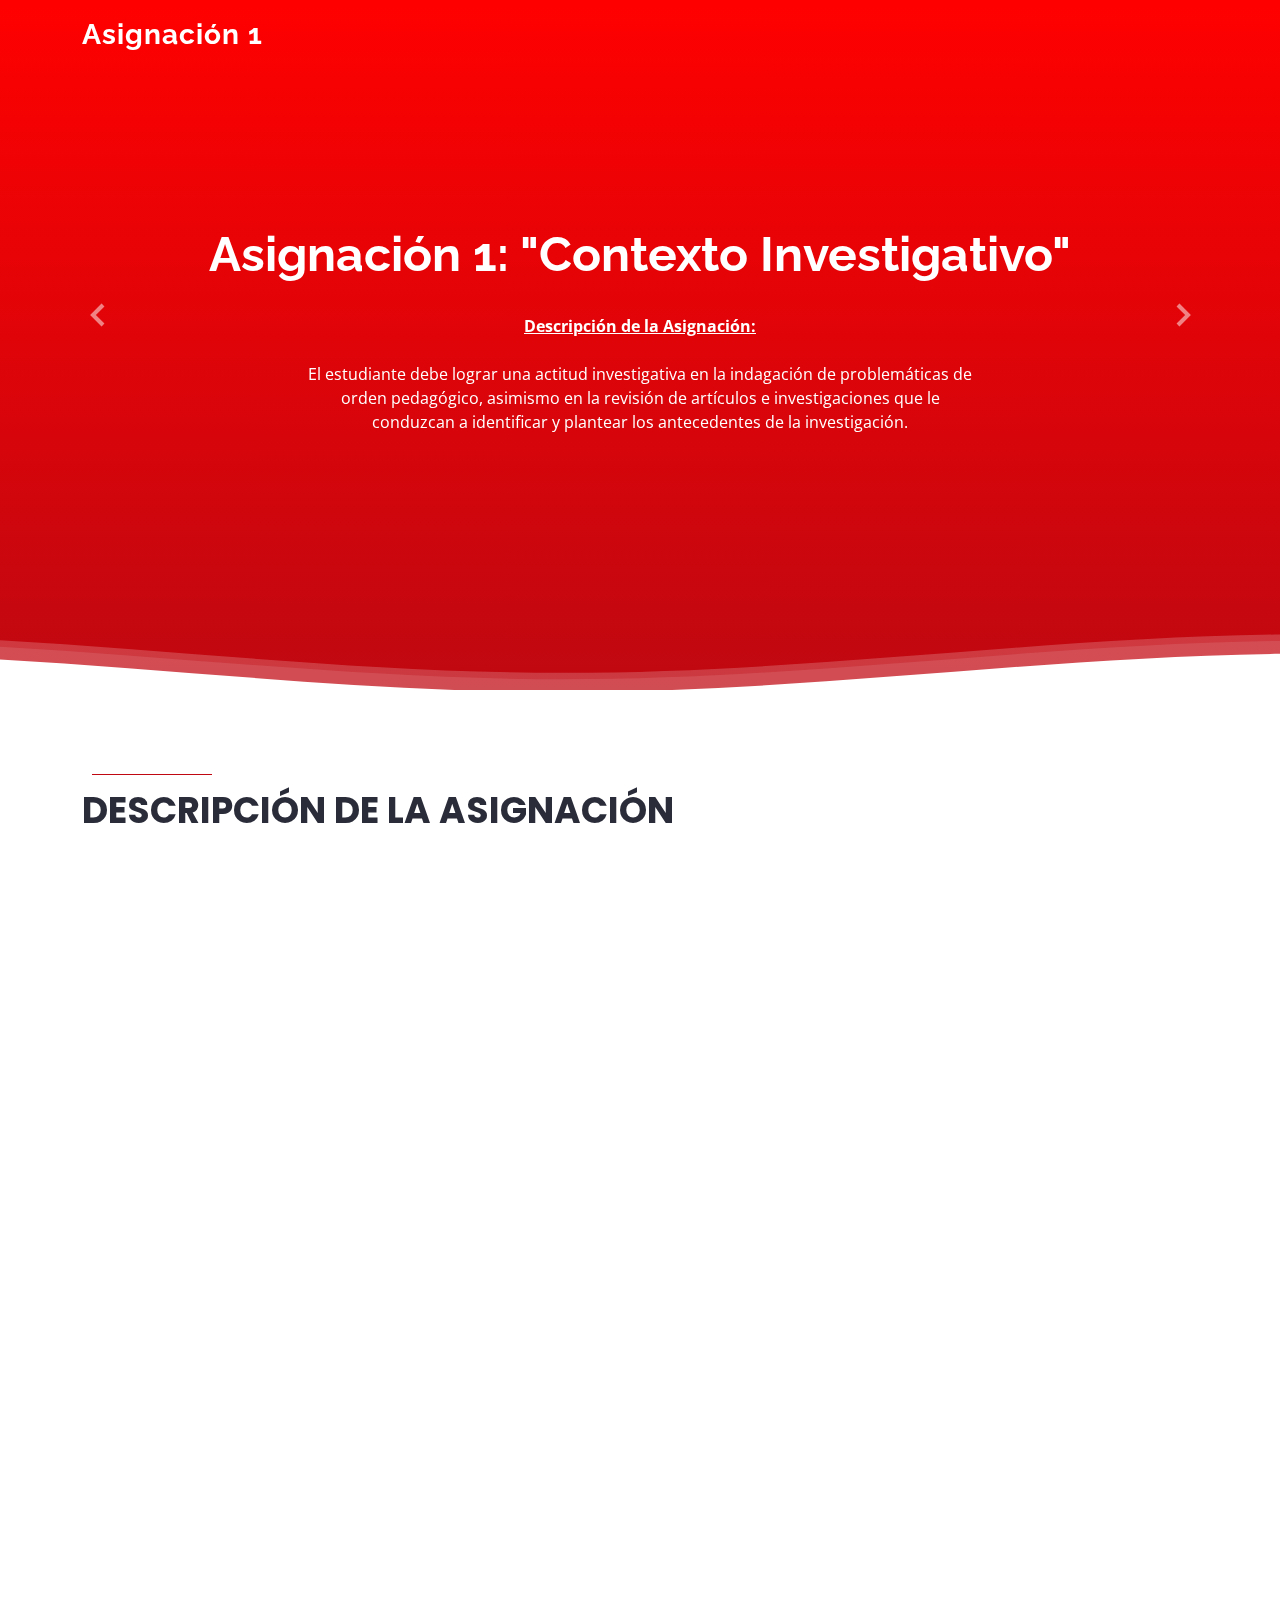
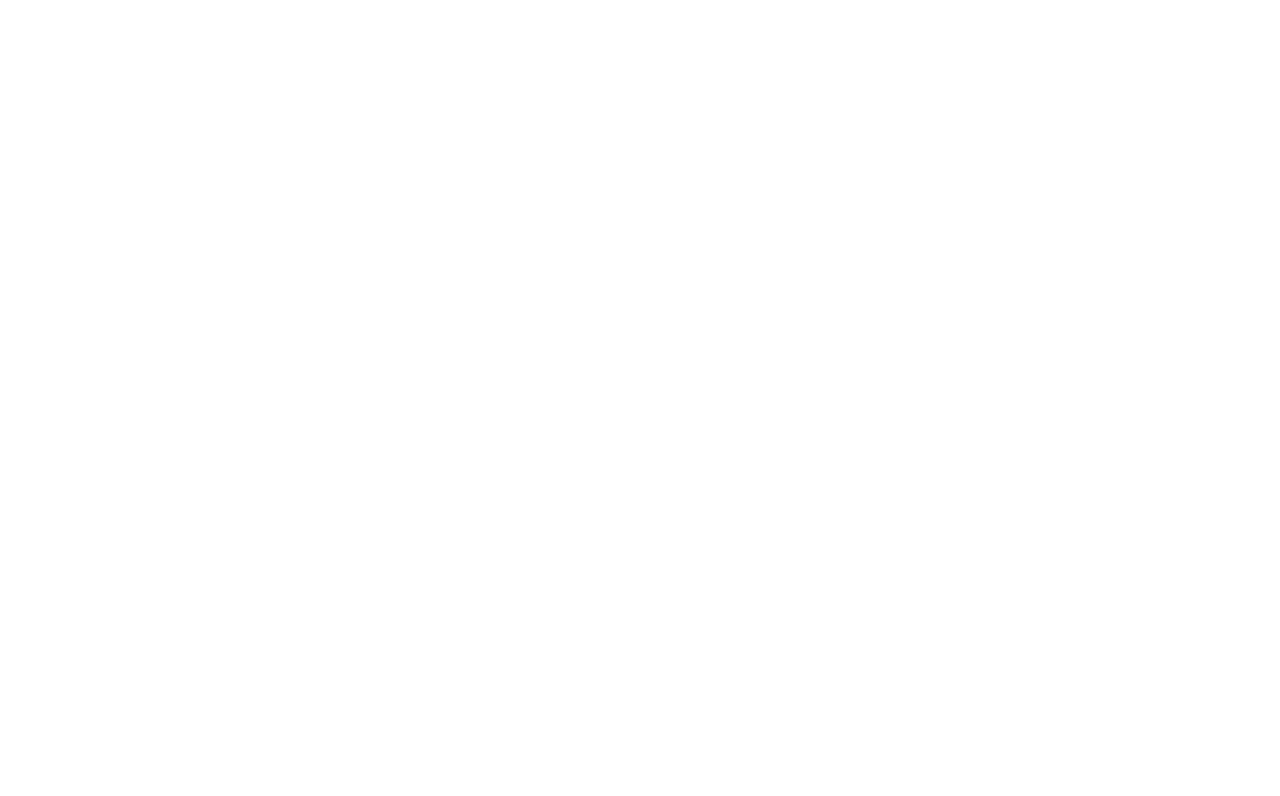
==== commit 8864d9dc: "Se quita el footer" ====
--- a/index.html
+++ b/index.html
@@ -206,23 +206,7 @@
        
   </main><!-- End #main -->
 
-  <!-- ======= Footer ======= -->
-  <div class="section-title" data-aos="zoom-out"></div>
-  <footer id="footer">
-    <div class="container">
-      <h3>UNINAVARRA VIRTUAL etR</h3>
-      <p>e-learning teaching Research</p>
-      <div class="social-links">
-        <a href="#" class="twitter"><i class="bx bxl-twitter"></i></a>
-        <a href="#" class="facebook"><i class="bx bxl-facebook"></i></a>
-        <a href="#" class="instagram"><i class="bx bxl-instagram"></i></a>
-        <a href="#" class="google-plus"><i class="bx bxl-skype"></i></a>
-        <a href="#" class="linkedin"><i class="bx bxl-linkedin"></i></a>
-      </div>
-     
-      
-    </div>
-  </footer><!-- End Footer -->
+ 
 
   <a href="#" class="back-to-top d-flex align-items-center justify-content-center"><i class="bi bi-arrow-up-short"></i></a>
 
